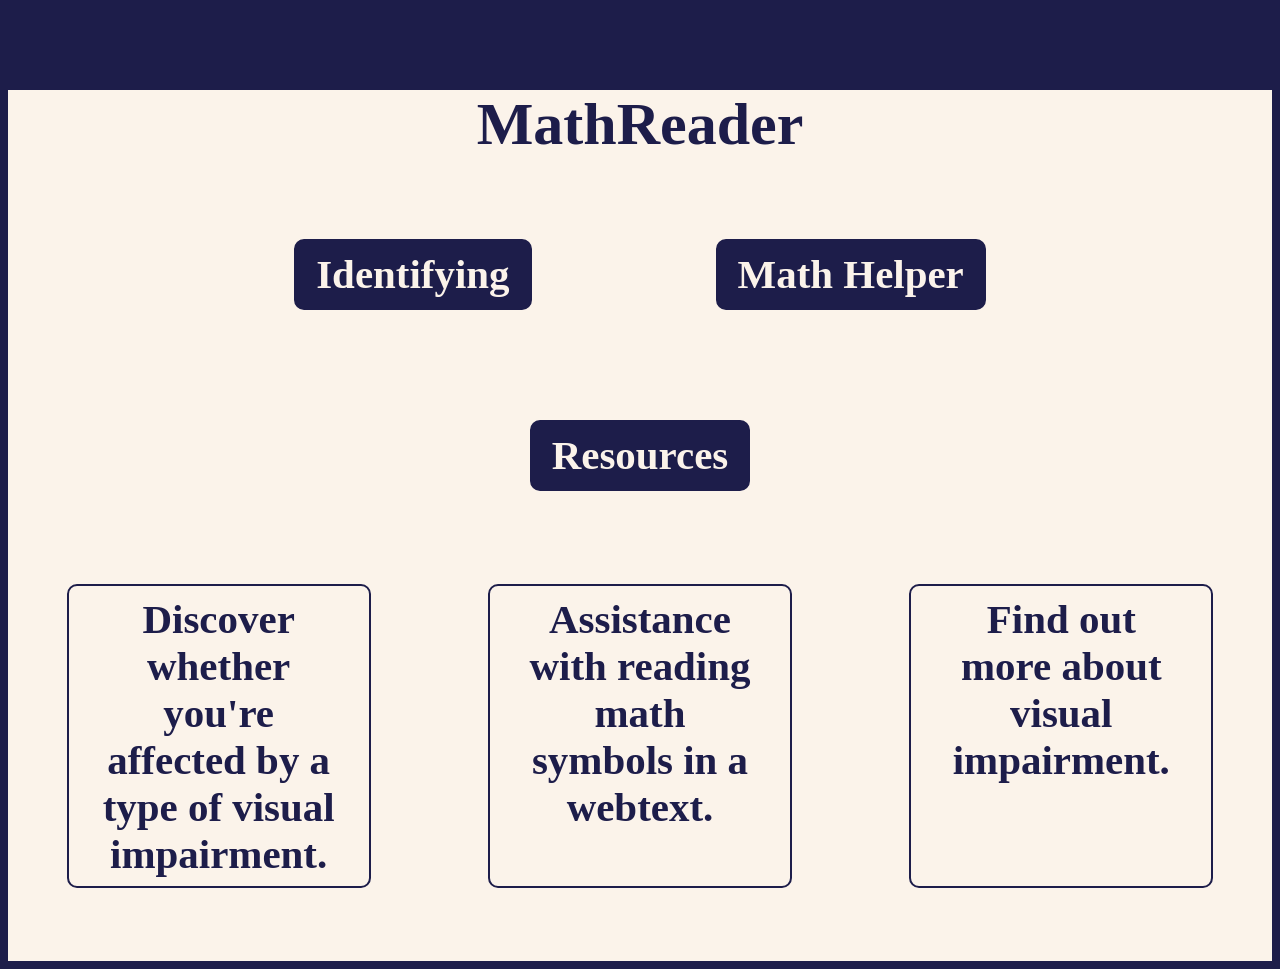
==== index.html @ 12f9de73 "Linked stylesheet" ====
<!DOCTYPE html>
<html>

<head>
    <title>MathReader</title>
    <link href='./style.css' rel='stylesheet'>
</head>

<body>
    <h1>MathReader</h1>
    
    <div class="main">
        <div class="headercontainer">
            <div class="section">
                <h3>Identifying</h3>
            </div>
    
            <div class="section">
                <h3>Math Helper</h3>
            </div>
    
            <div class="section">
                <h3>Resources</h3>
            </div>
        </div>
        
        <div class="textcontainer">
            <div class="textsection discover">
                <h3>Discover whether you're affected by a type of visual impairment.</h3>
            </div>
            
            <div class="textsection assistance">
                <h3 class="mathtext">Assistance with reading math symbols in a webtext.</h3>
            </div>
            
            <div class="textsection find">
                <h3 class="resourcetext">Find out more about visual impairment.</h3>
            </div>
        </div>
    
    </div>
    
</body>
</html>
---- style.css ----
body{
        background-color: #1d1d4a;
    }
    
h1 {
        text-align: center;
        position: relative;
        top: 50px;
        color: #1d1d4a;
        font-size: 60px;
        background-color: #fbf3ea;
    }
    
.headercontainer {
        text-align:center;
    }
.section {
        display: inline-block;
        margin:90px 90px 20px 90px;
        font-size:35px;
        border: 2px solid #1d1d4a;
        border-radius: 10px;
        background-color: #1d1d4a;
    }
    
.section h3 {
        margin:10px 20px;
        color: #fbf3ea;
    }
    
.textcontainer {
        display: flex;
        text-align:center;
        height:450px;
    }
.textsection {
        display: inline-block;
        margin: auto;
        font-size:35px;
        border: 2px solid #1d1d4a;
        border-radius: 10px;
        width:300px;
        height:300px;
    }
    
.textsection h3{
        margin: 10px 30px;
        color: #1d1d4a;
    }
    
.main {
        background-color: #fbf3ea;
    }
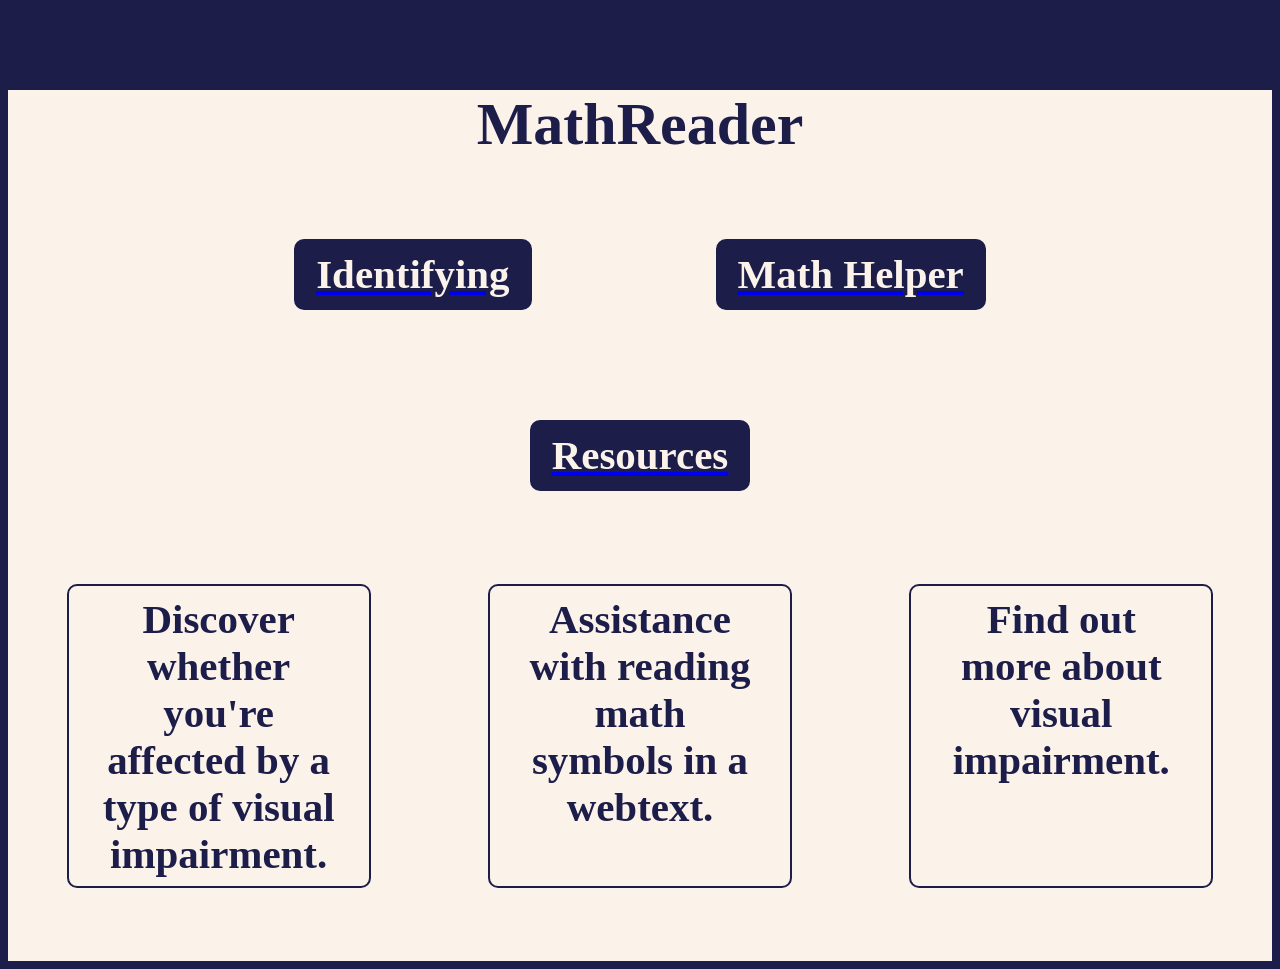
==== commit ff7c22ca: "Wrap sections in anchor tags for navigation" ====
--- a/index.html
+++ b/index.html
@@ -11,17 +11,17 @@
     
     <div class="main">
         <div class="headercontainer">
-            <div class="section">
+            <a href="identifying.html" class="section">
                 <h3>Identifying</h3>
-            </div>
+            </a>
     
-            <div class="section">
+            <a href="mathhelper.html" class="section">
                 <h3>Math Helper</h3>
-            </div>
-    
-            <div class="section">
+            </a>
+
+            <a href="resources.html" class="section">
                 <h3>Resources</h3>
-            </div>
+            </a>
         </div>
         
         <div class="textcontainer">
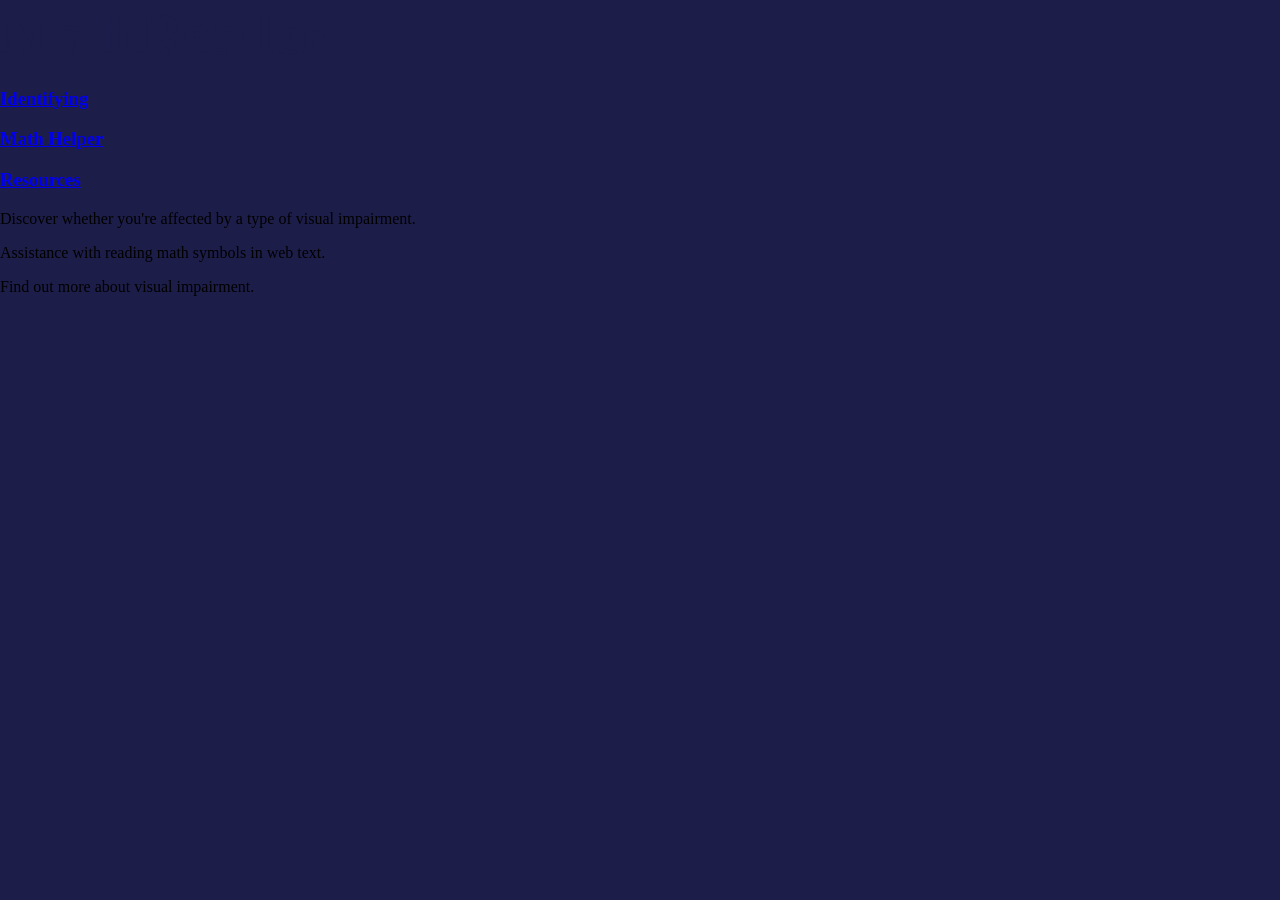
==== commit 3b01c186: "Refactor HTML structure and update links" ====
--- a/index.html
+++ b/index.html
@@ -3,44 +3,48 @@
 
 <head>
     <title>MathReader</title>
-    <link href='./style.css' rel='stylesheet'>
+    <link href="./style.css" rel="stylesheet">
 </head>
 
 <body>
-    <h1>MathReader</h1>
-    
-    <div class="main">
-        <div class="headercontainer">
-            <a href="identifying.html" class="section">
-                <h3>Identifying</h3>
-            </a>
-    
-            <a href="mathhelper.html" class="section">
-                <h3>Math Helper</h3>
-            </a>
 
-            <a href="resources.html" class="section">
-                <h3>Resources</h3>
-            </a>
+<h1>MathReader</h1>
+
+<div class="main">
+
+    <div class="headercontainer">
+
+        <a href="identifying.html" class="section">
+            <h3>Identifying</h3>
+        </a>
+
+        <a href="mathhelper.html" class="section">
+            <h3>Math Helper</h3>
+        </a>
+
+        <a href="resources.html" class="section">
+            <h3>Resources</h3>
+        </a>
+
+    </div>
+
+    <div class="textcontainer">
+
+        <div class="textsection">
+            <p>Discover whether you're affected by a type of visual impairment.</p>
         </div>
-        
-        <div class="textcontainer">
-            <div class="textsection discover">
-                <h3>Discover whether you're affected by a type of visual impairment.</h3>
-            </div>
-            
-            <div class="textsection assistance">
-                <h3 class="mathtext">Assistance with reading math symbols in a webtext.</h3>
-            </div>
-            
-            <div class="textsection find">
-                <h3 class="resourcetext">Find out more about visual impairment.</h3>
-            </div>
+
+        <div class="textsection">
+            <p>Assistance with reading math symbols in web text.</p>
         </div>
-    
+
+        <div class="textsection">
+            <p>Find out more about visual impairment.</p>
+        </div>
+
     </div>
-    
+
+</div>
+
 </body>
 </html>
-
-
--- a/style.css
+++ b/style.css
@@ -1,53 +1,49 @@
 body{
-        background-color: #1d1d4a;
-    }
-    
-h1 {
-        text-align: center;
-        position: relative;
-        top: 50px;
-        color: #1d1d4a;
-        font-size: 60px;
-        background-color: #fbf3ea;
-    }
-    
-.headercontainer {
-        text-align:center;
-    }
-.section {
-        display: inline-block;
-        margin:90px 90px 20px 90px;
-        font-size:35px;
-        border: 2px solid #1d1d4a;
-        border-radius: 10px;
-        background-color: #1d1d4a;
-    }
-    
-.section h3 {
-        margin:10px 20px;
-        color: #fbf3ea;
-    }
-    
-.textcontainer {
-        display: flex;
-        text-align:center;
-        height:450px;
-    }
-.textsection {
-        display: inline-block;
-        margin: auto;
-        font-size:35px;
-        border: 2px solid #1d1d4a;
-        border-radius: 10px;
-        width:300px;
-        height:300px;
-    }
-    
-.textsection h3{
-        margin: 10px 30px;
-        color: #1d1d4a;
-    }
-    
-.main {
-        background-color: #fbf3ea;
-    }
+    margin:0;
+    background-color:#1d1d4a;
+    font-family:"Times New Roman", serif;
+}
+
+/* Header */
+
+header{
+    background-color:#fbf3ea;
+    text-align:center;
+    padding:30px 0;
+}
+
+h1{
+    margin:0;
+    font-size:60px;
+    color:#1d1d4a;
+}
+
+/* Main content area */
+
+main{
+    display:flex;
+    justify-content:center;
+    margin-top:60px;
+}
+
+/* Table */
+
+table{
+    border-collapse:collapse;
+    width:50%;
+    color:#fbf3ea;
+}
+
+th, td{
+    border:1px solid #fbf3ea;
+    padding:12px;
+    text-align:center;
+}
+
+th{
+    background-color:#2a2a6b;
+}
+
+.symbol{
+    font-size:28px;
+}
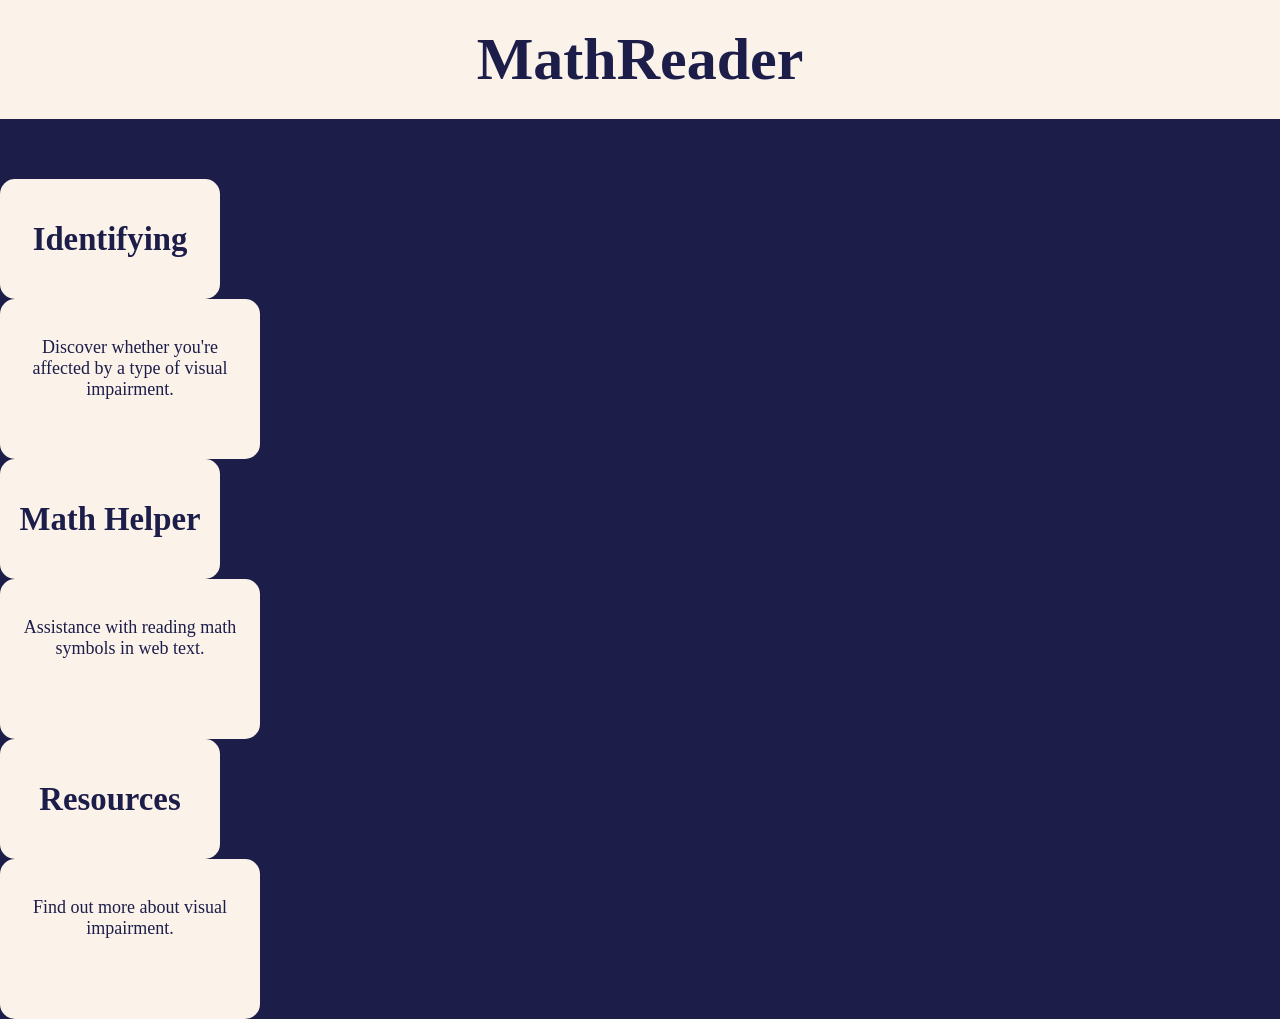
==== commit af2b2106: "Refactor HTML structure and update links" ====
--- a/index.html
+++ b/index.html
@@ -3,7 +3,7 @@
 
 <head>
     <title>MathReader</title>
-    <link href="./style.css" rel="stylesheet">
+    <link rel="stylesheet" href="style.css">
 </head>
 
 <body>
@@ -12,37 +12,39 @@
 
 <div class="main">
 
-    <div class="headercontainer">
+<div class="container">
 
-        <a href="identifying.html" class="section">
-            <h3>Identifying</h3>
-        </a>
+<div class="column">
+<a href="identifying.html" class="section">
+<h3>Identifying</h3>
+</a>
 
-        <a href="mathhelper.html" class="section">
-            <h3>Math Helper</h3>
-        </a>
+<div class="textsection">
+<p>Discover whether you're affected by a type of visual impairment.</p>
+</div>
+</div>
 
-        <a href="resources.html" class="section">
-            <h3>Resources</h3>
-        </a>
+<div class="column">
+<a href="mathhelper.html" class="section">
+<h3>Math Helper</h3>
+</a>
 
-    </div>
+<div class="textsection">
+<p>Assistance with reading math symbols in web text.</p>
+</div>
+</div>
 
-    <div class="textcontainer">
+<div class="column">
+<a href="resources.html" class="section">
+<h3>Resources</h3>
+</a>
 
-        <div class="textsection">
-            <p>Discover whether you're affected by a type of visual impairment.</p>
-        </div>
+<div class="textsection">
+<p>Find out more about visual impairment.</p>
+</div>
+</div>
 
-        <div class="textsection">
-            <p>Assistance with reading math symbols in web text.</p>
-        </div>
-
-        <div class="textsection">
-            <p>Find out more about visual impairment.</p>
-        </div>
-
-    </div>
+</div>
 
 </div>
 
--- a/style.css
+++ b/style.css
@@ -44,6 +44,74 @@
     background-color:#2a2a6b;
 }
 
+body{
+    margin:0;
+    background-color:#1d1d4a;
+    font-family:"Times New Roman", serif;
+}
+
+h1{
+    text-align:center;
+    font-size:60px;
+    background-color:#fbf3ea;
+    color:#1d1d4a;
+    padding:25px;
+    margin:0;
+}
+
+/* main container */
+
+.main{
+    margin-top:60px;
+}
+
+/* top buttons */
+
+.headercontainer{
+    display:flex;
+    justify-content:center;
+    gap:60px;
+}
+
+.section{
+    width:220px;
+    height:120px;
+    background-color:#fbf3ea;
+    border-radius:15px;
+    display:flex;
+    justify-content:center;
+    align-items:center;
+    text-decoration:none;
+    color:#1d1d4a;
+    font-size:28px;
+    transition:0.2s;
+}
+
+.section:hover{
+    transform:scale(1.05);
+    background-color:#f2e6d8;
+}
+
+/* description boxes */
+
+.textcontainer{
+    display:flex;
+    justify-content:center;
+    gap:60px;
+    margin-top:30px;
+}
+
+.textsection{
+    width:220px;
+    min-height:120px;
+    background-color:#fbf3ea;
+    border-radius:15px;
+    padding:20px;
+    text-align:center;
+    color:#1d1d4a;
+    font-size:18px;
+}
+
 .symbol{
     font-size:28px;
 }
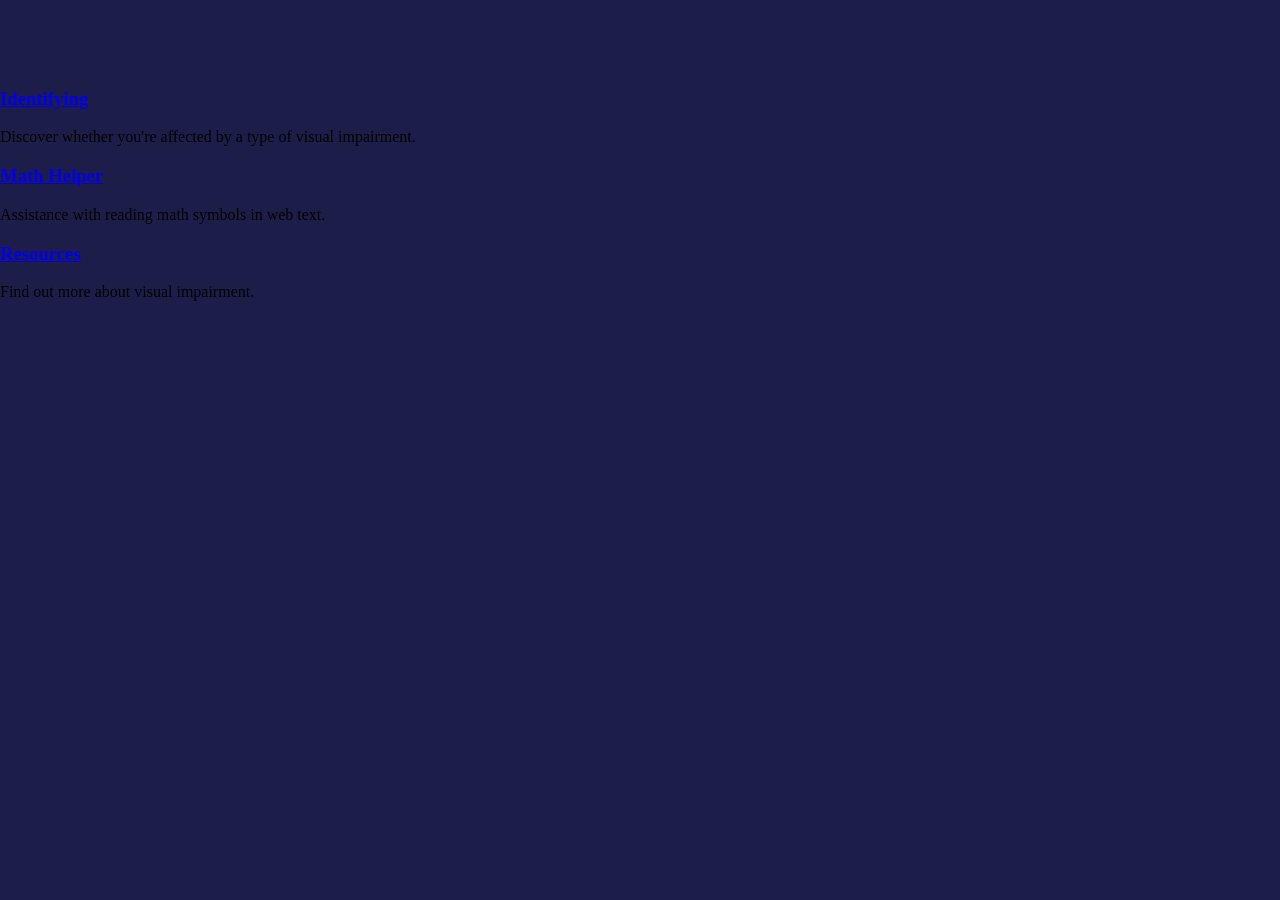
==== commit 47d25fa1: "Change stylesheet link to mathhelper.css" ====
--- a/index.html
+++ b/index.html
@@ -3,7 +3,7 @@
 
 <head>
     <title>MathReader</title>
-    <link rel="stylesheet" href="style.css">
+    <link rel="stylesheet" href="mathhelper.css">
 </head>
 
 <body>
--- a/mathhelper.css
+++ b/mathhelper.css
@@ -0,0 +1,49 @@
+body{
+    margin:0;
+    background-color:#1d1d4a;
+    font-family:"Times New Roman", serif;
+}
+
+/* Header */
+
+header{
+    background-color:#fbf3ea;
+    text-align:center;
+    padding:30px 0;
+}
+
+h1{
+    margin:0;
+    font-size:60px;
+    color:#1d1d4a;
+}
+
+/* Main content area */
+
+main{
+    display:flex;
+    justify-content:center;
+    margin-top:60px;
+}
+
+/* Table */
+
+table{
+    border-collapse:collapse;
+    width:50%;
+    color:#fbf3ea;
+}
+
+th, td{
+    border:1px solid #fbf3ea;
+    padding:12px;
+    text-align:center;
+}
+
+th{
+    background-color:#2a2a6b;
+}
+
+.symbol{
+    font-size:28px;
+}
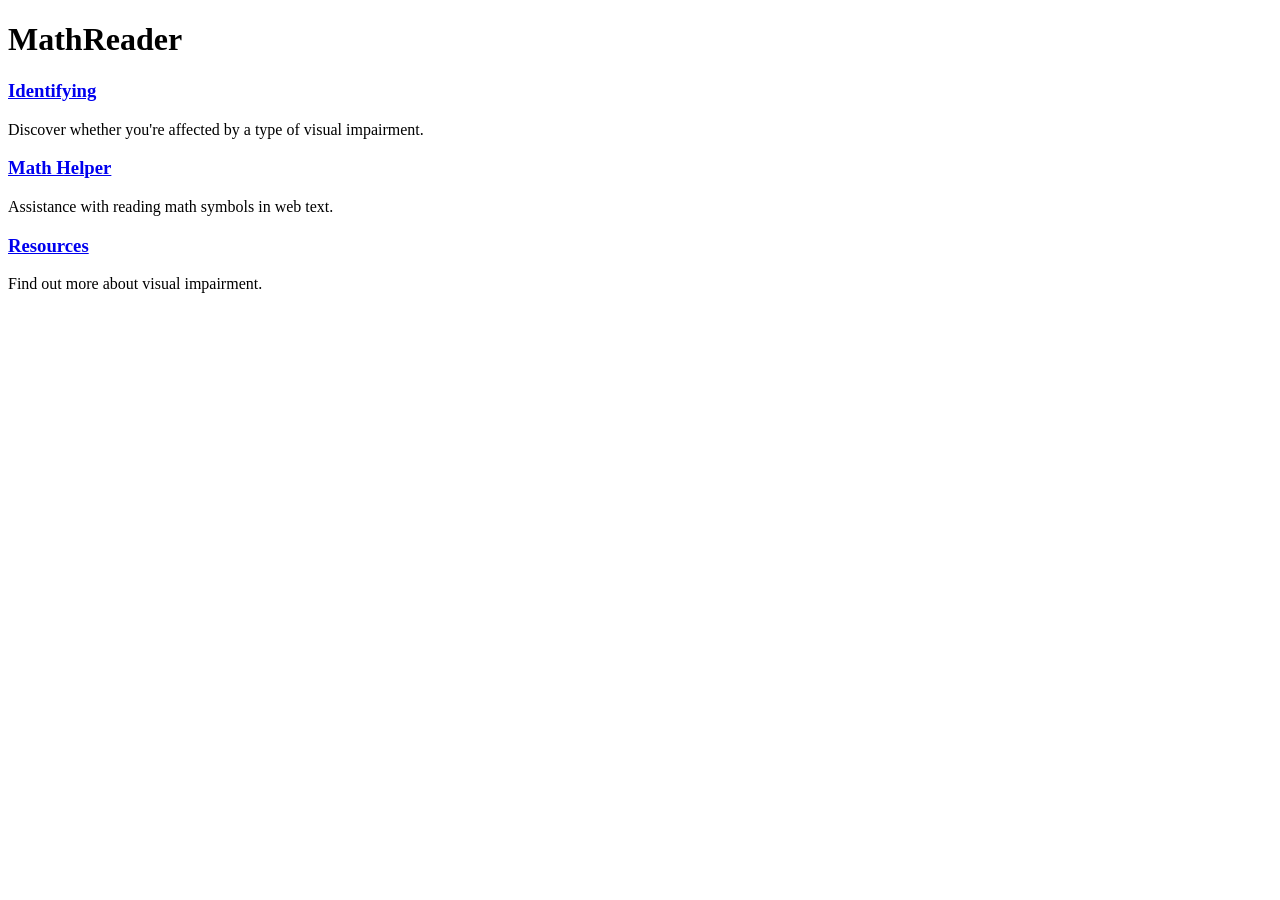
==== commit 1e84abcc: "Change stylesheet link from mathhelper.css to helper.css" ====
--- a/index.html
+++ b/index.html
@@ -3,7 +3,7 @@
 
 <head>
     <title>MathReader</title>
-    <link rel="stylesheet" href="mathhelper.css">
+    <link rel="stylesheet" href="helper.css">
 </head>
 
 <body>
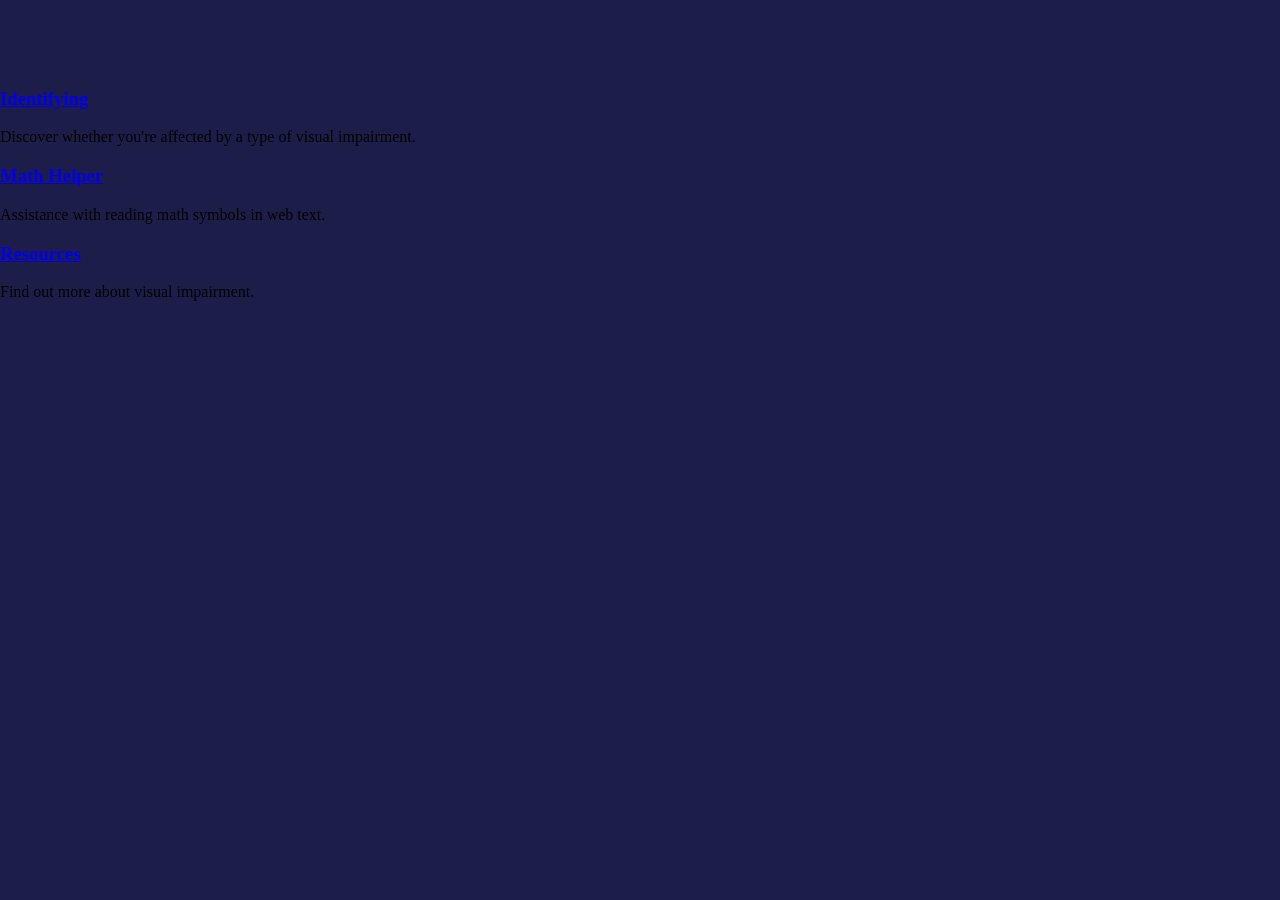
==== commit 0521bd8a: "Update stylesheet link to mathhelper.css" ====
--- a/index.html
+++ b/index.html
@@ -3,7 +3,7 @@
 
 <head>
     <title>MathReader</title>
-    <link rel="stylesheet" href="helper.css">
+    <link rel="stylesheet" href="mathhelper.css">
 </head>
 
 <body>
--- a/mathhelper.css
+++ b/mathhelper.css
@@ -0,0 +1,49 @@
+body{
+    margin:0;
+    background-color:#1d1d4a;
+    font-family:"Times New Roman", serif;
+}
+
+/* Header */
+
+header{
+    background-color:#fbf3ea;
+    text-align:center;
+    padding:30px 0;
+}
+
+h1{
+    margin:0;
+    font-size:60px;
+    color:#1d1d4a;
+}
+
+/* Main content area */
+
+main{
+    display:flex;
+    justify-content:center;
+    margin-top:60px;
+}
+
+/* Table */
+
+table{
+    border-collapse:collapse;
+    width:50%;
+    color:#fbf3ea;
+}
+
+th, td{
+    border:1px solid #fbf3ea;
+    padding:12px;
+    text-align:center;
+}
+
+th{
+    background-color:#2a2a6b;
+}
+
+.symbol{
+    font-size:28px;
+}
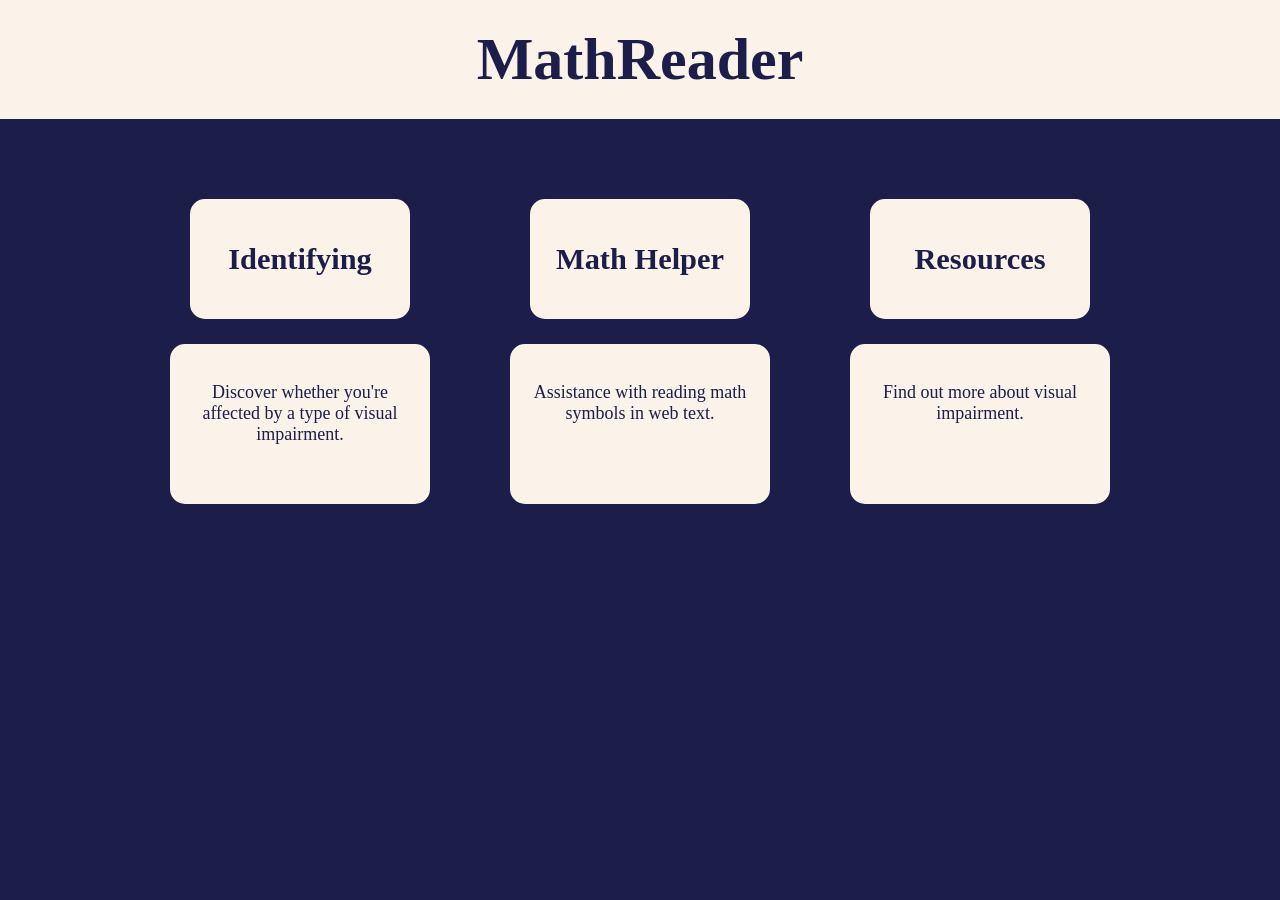
==== commit 5c4f76a2: "Change stylesheet link from mathhelper.css to style.css" ====
--- a/index.html
+++ b/index.html
@@ -3,7 +3,7 @@
 
 <head>
     <title>MathReader</title>
-    <link rel="stylesheet" href="mathhelper.css">
+    <link rel="stylesheet" href="style.css">
 </head>
 
 <body>
--- a/style.css
+++ b/style.css
@@ -0,0 +1,75 @@
+body{
+    margin:0;
+    background-color:#1d1d4a;
+    font-family:"Times New Roman", serif;
+}
+
+h1{
+    text-align:center;
+    font-size:60px;
+    background-color:#fbf3ea;
+    color:#1d1d4a;
+    padding:25px;
+    margin:0;
+}
+
+.main{
+    margin-top:80px;
+}
+
+/* 3 column layout */
+
+.container{
+    display:flex;
+    justify-content:center;
+    gap:80px;
+}
+
+/* each column */
+
+.column{
+    display:flex;
+    flex-direction:column;
+    align-items:center;
+    gap:25px;
+}
+
+/* top buttons */
+
+.section{
+    width:220px;
+    height:120px;
+    background-color:#fbf3ea;
+    border-radius:15px;
+    display:flex;
+    justify-content:center;
+    align-items:center;
+    text-decoration:none;
+    color:#1d1d4a;
+    font-size:26px;
+    transition:0.2s;
+}
+
+.section h3{
+    margin:0;
+}
+
+/* hover effect */
+
+.section:hover{
+    transform:scale(1.05);
+    background-color:#f2e6d8;
+}
+
+/* description boxes */
+
+.textsection{
+    width:220px;
+    min-height:120px;
+    background-color:#fbf3ea;
+    border-radius:15px;
+    padding:20px;
+    text-align:center;
+    color:#1d1d4a;
+    font-size:18px;
+}
